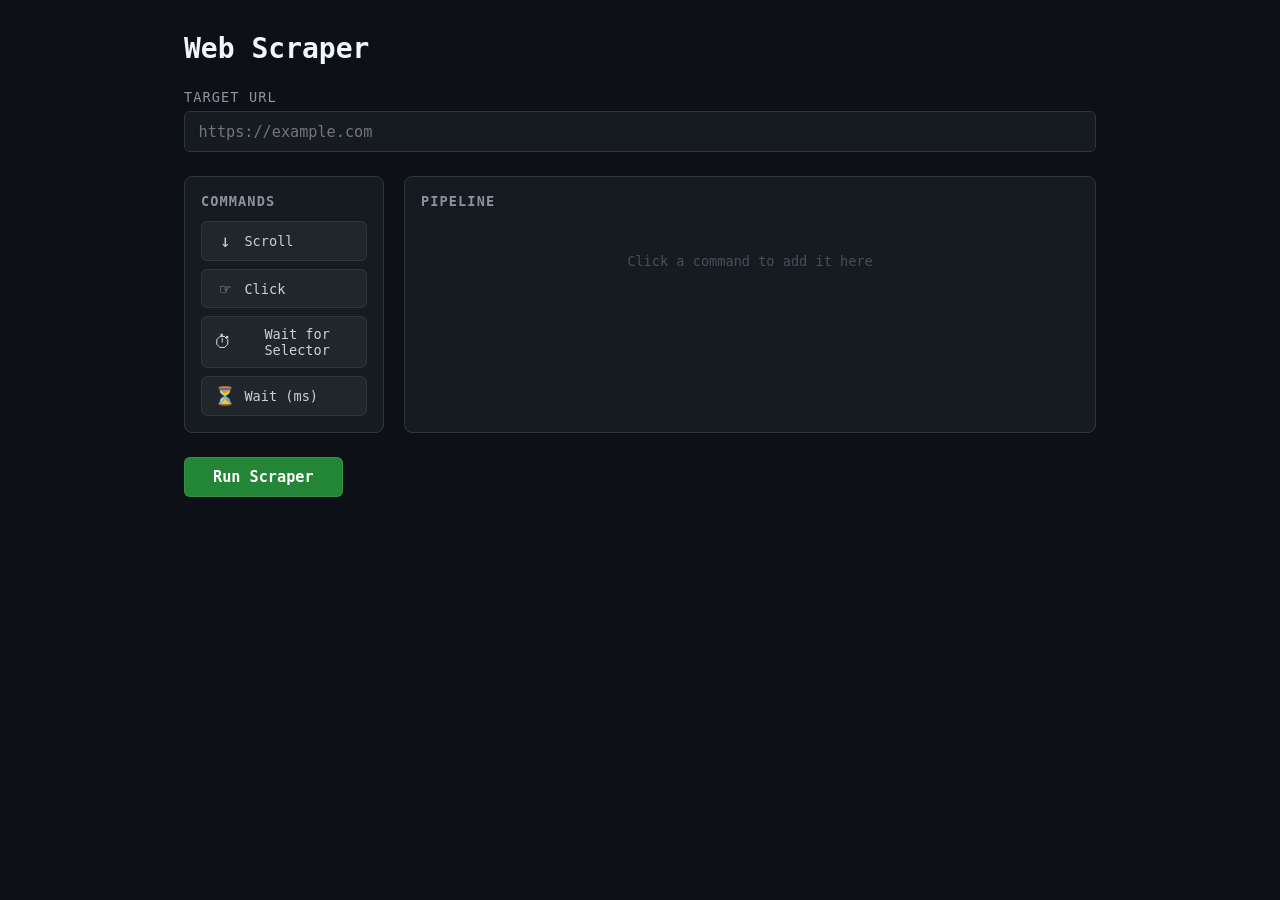
==== templates/index.html @ c5c88d86 "project setup" ====
<!DOCTYPE html>
<html lang="en">
<head>
  <meta charset="UTF-8">
  <meta name="viewport" content="width=device-width, initial-scale=1.0">
  <title>Web Scraper</title>
  <link rel="stylesheet" href="/static/style.css">
</head>
<body>
  <div class="container">
    <h1>Web Scraper</h1>

    <div class="url-section">
      <label for="url-input">Target URL</label>
      <input
        type="text"
        id="url-input"
        placeholder="https://example.com"
        spellcheck="false"
      >
    </div>

    <div class="builder">
      <div class="palette">
        <h3>Commands</h3>
        <div class="palette-buttons">
          <button data-cmd="scroll" title="Scroll to bottom">
            <span class="cmd-icon">&#8595;</span> Scroll
          </button>
          <button data-cmd="click" title="Click element by text">
            <span class="cmd-icon">&#9758;</span> Click
          </button>
          <button data-cmd="wait_selector" title="Wait for element">
            <span class="cmd-icon">&#9201;</span> Wait for Selector
          </button>
          <button data-cmd="wait_timeout" title="Wait for duration">
            <span class="cmd-icon">&#9203;</span> Wait (ms)
          </button>
        </div>
      </div>

      <div class="pipeline">
        <h3>Pipeline</h3>
        <div id="pipeline-list" class="pipeline-list">
          <div class="pipeline-empty">Click a command to add it here</div>
        </div>
      </div>
    </div>

    <div class="actions">
      <button id="run-btn" class="run-btn">Run Scraper</button>
      <span id="status" class="status"></span>
    </div>

    <div id="results" class="results hidden">
      <div class="results-header">
        <h3>HTML Output</h3>
        <div class="results-actions">
          <button id="copy-btn" class="secondary-btn">Copy</button>
          <button id="download-btn" class="secondary-btn">Download .html</button>
        </div>
      </div>
      <pre id="html-output" class="html-output"></pre>
    </div>
  </div>

  <script src="/static/script.js"></script>
</body>
</html>
---- static/style.css ----
*,
*::before,
*::after {
  box-sizing: border-box;
  margin: 0;
  padding: 0;
}

body {
  font-family: -apple-system, BlinkMacSystemFont, "Segoe UI", Roboto, monospace;
  background: #0d1117;
  color: #c9d1d9;
  min-height: 100vh;
}

.container {
  max-width: 960px;
  margin: 0 auto;
  padding: 2rem 1.5rem;
}

h1 {
  font-size: 1.75rem;
  color: #f0f6fc;
  margin-bottom: 1.5rem;
  font-weight: 600;
}

h3 {
  font-size: 0.85rem;
  text-transform: uppercase;
  letter-spacing: 0.08em;
  color: #8b949e;
  margin-bottom: 0.75rem;
}

/* URL input */
.url-section {
  margin-bottom: 1.5rem;
}

.url-section label {
  display: block;
  font-size: 0.85rem;
  color: #8b949e;
  margin-bottom: 0.4rem;
  text-transform: uppercase;
  letter-spacing: 0.08em;
}

#url-input {
  width: 100%;
  padding: 0.65rem 0.85rem;
  background: #161b22;
  border: 1px solid #30363d;
  border-radius: 6px;
  color: #f0f6fc;
  font-size: 0.95rem;
  font-family: "SF Mono", "Fira Code", monospace;
  outline: none;
  transition: border-color 0.15s;
}

#url-input:focus {
  border-color: #58a6ff;
}

/* Builder layout */
.builder {
  display: grid;
  grid-template-columns: 200px 1fr;
  gap: 1.25rem;
  margin-bottom: 1.5rem;
}

@media (max-width: 640px) {
  .builder {
    grid-template-columns: 1fr;
  }
}

/* Palette */
.palette {
  background: #161b22;
  border: 1px solid #30363d;
  border-radius: 8px;
  padding: 1rem;
}

.palette-buttons {
  display: flex;
  flex-direction: column;
  gap: 0.5rem;
}

.palette-buttons button {
  display: flex;
  align-items: center;
  gap: 0.5rem;
  padding: 0.55rem 0.75rem;
  background: #21262d;
  border: 1px solid #30363d;
  border-radius: 6px;
  color: #c9d1d9;
  font-size: 0.85rem;
  cursor: pointer;
  transition: background 0.15s, border-color 0.15s;
  font-family: inherit;
}

.palette-buttons button:hover {
  background: #30363d;
  border-color: #58a6ff;
}

.cmd-icon {
  font-size: 1.1rem;
  width: 1.4rem;
  text-align: center;
}

/* Pipeline */
.pipeline {
  background: #161b22;
  border: 1px solid #30363d;
  border-radius: 8px;
  padding: 1rem;
  min-height: 200px;
}

.pipeline-list {
  display: flex;
  flex-direction: column;
  gap: 0.5rem;
}

.pipeline-empty {
  color: #484f58;
  font-size: 0.85rem;
  text-align: center;
  padding: 2rem 0;
}

/* Command block */
.cmd-block {
  display: flex;
  align-items: center;
  gap: 0.6rem;
  padding: 0.6rem 0.75rem;
  background: #0d1117;
  border: 1px solid #30363d;
  border-radius: 6px;
  transition: border-color 0.15s;
}

.cmd-block:hover {
  border-color: #58a6ff;
}

.cmd-drag {
  cursor: grab;
  color: #484f58;
  font-size: 1.1rem;
  user-select: none;
  padding: 0 0.15rem;
}

.cmd-drag:active {
  cursor: grabbing;
}

.cmd-drag.dragging {
  opacity: 0.4;
}

.cmd-block.drag-over {
  border-color: #58a6ff;
  background: #161b22;
}

.cmd-label {
  font-size: 0.8rem;
  font-weight: 600;
  color: #58a6ff;
  min-width: 7.5rem;
  text-transform: capitalize;
}

.cmd-params {
  display: flex;
  gap: 0.5rem;
  flex: 1;
}

.cmd-params input {
  flex: 1;
  min-width: 0;
  padding: 0.35rem 0.55rem;
  background: #161b22;
  border: 1px solid #30363d;
  border-radius: 4px;
  color: #c9d1d9;
  font-size: 0.82rem;
  font-family: "SF Mono", "Fira Code", monospace;
  outline: none;
}

.cmd-params input:focus {
  border-color: #58a6ff;
}

.cmd-params input::placeholder {
  color: #484f58;
}

.cmd-remove {
  background: none;
  border: none;
  color: #f85149;
  font-size: 1.1rem;
  cursor: pointer;
  padding: 0.2rem 0.35rem;
  border-radius: 4px;
  opacity: 0.6;
  transition: opacity 0.15s, background 0.15s;
}

.cmd-remove:hover {
  opacity: 1;
  background: rgba(248, 81, 73, 0.1);
}

/* Actions */
.actions {
  display: flex;
  align-items: center;
  gap: 1rem;
  margin-bottom: 1.5rem;
}

.run-btn {
  padding: 0.65rem 1.75rem;
  background: #238636;
  border: 1px solid rgba(240, 246, 252, 0.1);
  border-radius: 6px;
  color: #fff;
  font-size: 0.95rem;
  font-weight: 600;
  cursor: pointer;
  transition: background 0.15s;
  font-family: inherit;
}

.run-btn:hover {
  background: #2ea043;
}

.run-btn:disabled {
  background: #21262d;
  color: #484f58;
  cursor: not-allowed;
}

.status {
  font-size: 0.85rem;
  color: #8b949e;
}

.status.loading {
  color: #58a6ff;
}

.status.error {
  color: #f85149;
}

.status.success {
  color: #3fb950;
}

/* Results */
.results {
  background: #161b22;
  border: 1px solid #30363d;
  border-radius: 8px;
  overflow: hidden;
}

.results.hidden {
  display: none;
}

.results-header {
  display: flex;
  justify-content: space-between;
  align-items: center;
  padding: 0.75rem 1rem;
  border-bottom: 1px solid #30363d;
}

.results-header h3 {
  margin: 0;
}

.results-actions {
  display: flex;
  gap: 0.5rem;
}

.secondary-btn {
  padding: 0.4rem 0.85rem;
  background: #21262d;
  border: 1px solid #30363d;
  border-radius: 6px;
  color: #c9d1d9;
  font-size: 0.8rem;
  cursor: pointer;
  transition: background 0.15s;
  font-family: inherit;
}

.secondary-btn:hover {
  background: #30363d;
}

.html-output {
  padding: 1rem;
  max-height: 500px;
  overflow: auto;
  font-size: 0.78rem;
  line-height: 1.5;
  color: #c9d1d9;
  white-space: pre-wrap;
  word-break: break-all;
  background: #0d1117;
  margin: 0;
}
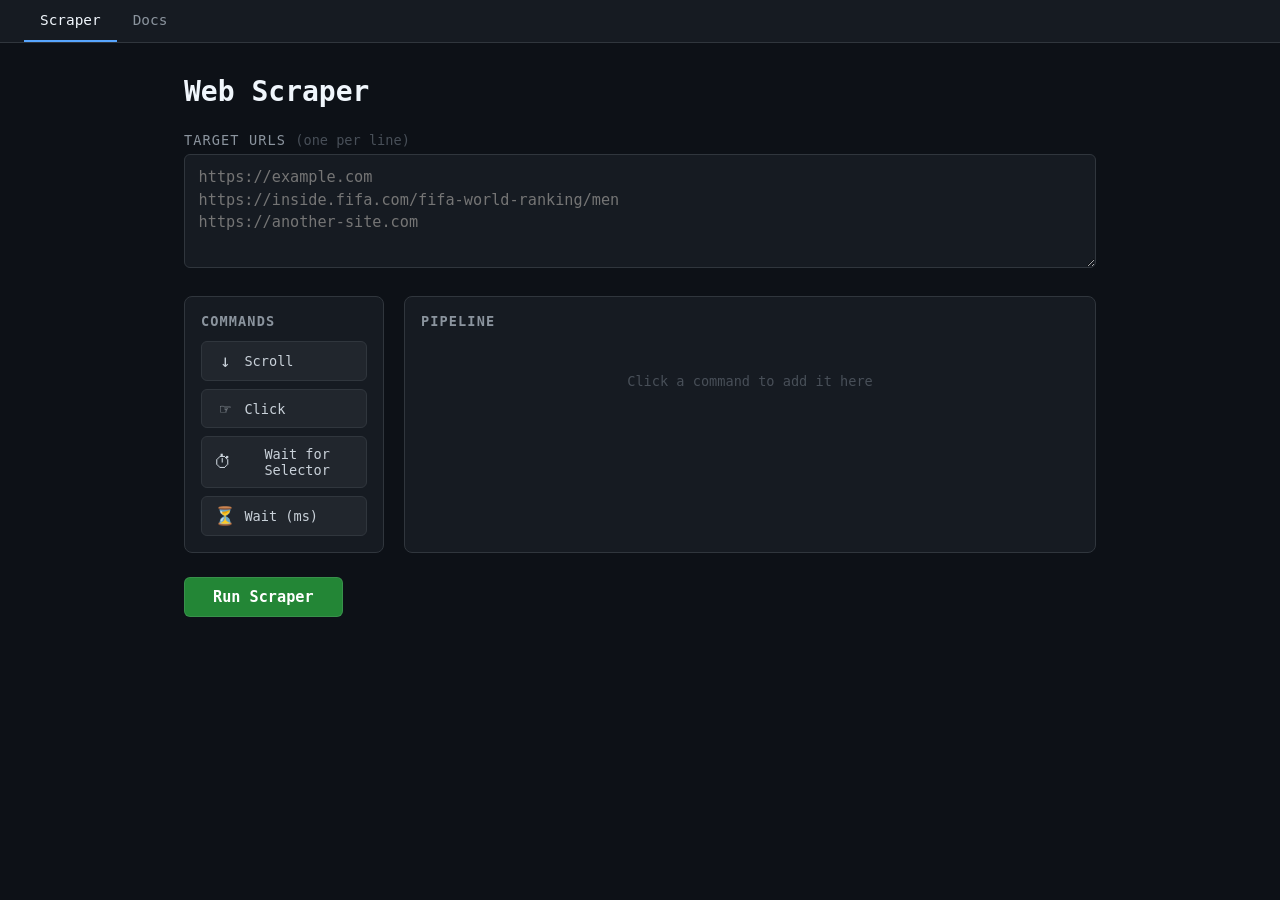
==== commit 30ffab9d: "Add multi-URL scraping, public API, and ZIP export Replace single-URL input with a textarea for batc" ====
--- a/templates/index.html
+++ b/templates/index.html
@@ -7,17 +7,21 @@
   <link rel="stylesheet" href="/static/style.css">
 </head>
 <body>
+  <nav class="topnav">
+    <a href="/" class="active">Scraper</a>
+    <a href="/docs">Docs</a>
+  </nav>
   <div class="container">
     <h1>Web Scraper</h1>
 
     <div class="url-section">
-      <label for="url-input">Target URL</label>
-      <input
-        type="text"
+      <label for="url-input">Target URLs <span class="label-hint">(one per line)</span></label>
+      <textarea
         id="url-input"
-        placeholder="https://example.com"
+        rows="4"
+        placeholder="https://example.com&#10;https://inside.fifa.com/fifa-world-ranking/men&#10;https://another-site.com"
         spellcheck="false"
-      >
+      ></textarea>
     </div>
 
     <div class="builder">
@@ -54,13 +58,12 @@
 
     <div id="results" class="results hidden">
       <div class="results-header">
-        <h3>HTML Output</h3>
+        <h3>Results</h3>
         <div class="results-actions">
-          <button id="copy-btn" class="secondary-btn">Copy</button>
-          <button id="download-btn" class="secondary-btn">Download .html</button>
+          <button id="download-zip-btn" class="secondary-btn">Download All (.zip)</button>
         </div>
       </div>
-      <pre id="html-output" class="html-output"></pre>
+      <div id="results-list" class="results-list"></div>
     </div>
   </div>
 
--- a/static/style.css
+++ b/static/style.css
@@ -13,6 +13,35 @@
   min-height: 100vh;
 }
 
+/* Top nav */
+.topnav {
+  display: flex;
+  gap: 0;
+  background: #161b22;
+  border-bottom: 1px solid #30363d;
+  padding: 0 1.5rem;
+}
+
+.topnav a {
+  display: block;
+  padding: 0.75rem 1rem;
+  color: #8b949e;
+  text-decoration: none;
+  font-size: 0.9rem;
+  font-weight: 500;
+  border-bottom: 2px solid transparent;
+  transition: color 0.15s, border-color 0.15s;
+}
+
+.topnav a:hover {
+  color: #c9d1d9;
+}
+
+.topnav a.active {
+  color: #f0f6fc;
+  border-bottom-color: #58a6ff;
+}
+
 .container {
   max-width: 960px;
   margin: 0 auto;
@@ -46,6 +75,12 @@
   margin-bottom: 0.4rem;
   text-transform: uppercase;
   letter-spacing: 0.08em;
+}
+
+.label-hint {
+  text-transform: none;
+  letter-spacing: normal;
+  color: #484f58;
 }
 
 #url-input {
@@ -59,6 +94,8 @@
   font-family: "SF Mono", "Fira Code", monospace;
   outline: none;
   transition: border-color 0.15s;
+  resize: vertical;
+  line-height: 1.5;
 }
 
 #url-input:focus {
@@ -307,6 +344,11 @@
   gap: 0.5rem;
 }
 
+.results-list {
+  display: flex;
+  flex-direction: column;
+}
+
 .secondary-btn {
   padding: 0.4rem 0.85rem;
   background: #21262d;
@@ -321,6 +363,51 @@
 
 .secondary-btn:hover {
   background: #30363d;
+}
+
+/* Result card */
+.result-card {
+  border-bottom: 1px solid #30363d;
+}
+
+.result-card:last-child {
+  border-bottom: none;
+}
+
+.result-card-header {
+  display: flex;
+  justify-content: space-between;
+  align-items: center;
+  padding: 0.75rem 1rem;
+  gap: 0.75rem;
+}
+
+.result-url {
+  font-size: 0.85rem;
+  font-family: "SF Mono", "Fira Code", monospace;
+  color: #58a6ff;
+  overflow: hidden;
+  text-overflow: ellipsis;
+  white-space: nowrap;
+  flex: 1;
+  min-width: 0;
+}
+
+.result-card-actions {
+  display: flex;
+  gap: 0.4rem;
+  flex-shrink: 0;
+}
+
+.result-error {
+  padding: 0.5rem 1rem 0.75rem;
+  font-size: 0.82rem;
+  color: #f85149;
+  font-family: "SF Mono", "Fira Code", monospace;
+}
+
+.result-card .html-output {
+  border-top: 1px solid #30363d;
 }
 
 .html-output {
@@ -335,3 +422,111 @@
   background: #0d1117;
   margin: 0;
 }
+
+.html-output.hidden {
+  display: none;
+}
+
+/* Docs page */
+.docs h2 {
+  font-size: 1.35rem;
+  color: #f0f6fc;
+  margin: 2.5rem 0 0.75rem;
+  padding-bottom: 0.4rem;
+  border-bottom: 1px solid #30363d;
+}
+
+.docs h2:first-of-type {
+  margin-top: 1rem;
+}
+
+.docs h3 {
+  font-size: 1rem;
+  text-transform: none;
+  letter-spacing: normal;
+  color: #f0f6fc;
+  margin: 1.75rem 0 0.5rem;
+}
+
+.docs p {
+  font-size: 0.92rem;
+  line-height: 1.65;
+  margin-bottom: 0.75rem;
+  color: #c9d1d9;
+}
+
+.docs ul {
+  padding-left: 1.5rem;
+  margin-bottom: 0.75rem;
+}
+
+.docs li {
+  font-size: 0.92rem;
+  line-height: 1.65;
+  margin-bottom: 0.35rem;
+  color: #c9d1d9;
+}
+
+.docs code {
+  background: #161b22;
+  padding: 0.15rem 0.4rem;
+  border-radius: 4px;
+  font-size: 0.85rem;
+  color: #e3b341;
+}
+
+.docs a {
+  color: #58a6ff;
+  text-decoration: none;
+}
+
+.docs a:hover {
+  text-decoration: underline;
+}
+
+.code-block {
+  display: block;
+  background: #161b22;
+  border: 1px solid #30363d;
+  border-radius: 6px;
+  padding: 0.85rem 1rem;
+  font-size: 0.82rem;
+  line-height: 1.55;
+  color: #c9d1d9;
+  white-space: pre;
+  overflow-x: auto;
+  margin-bottom: 1rem;
+}
+
+.docs-table {
+  width: 100%;
+  border-collapse: collapse;
+  margin-bottom: 1rem;
+  font-size: 0.88rem;
+}
+
+.docs-table th,
+.docs-table td {
+  text-align: left;
+  padding: 0.5rem 0.75rem;
+  border: 1px solid #30363d;
+}
+
+.docs-table th {
+  background: #161b22;
+  color: #8b949e;
+  font-weight: 600;
+  font-size: 0.8rem;
+  text-transform: uppercase;
+  letter-spacing: 0.04em;
+}
+
+.docs-table td {
+  background: #0d1117;
+}
+
+.docs-example {
+  font-size: 0.88rem;
+  color: #8b949e;
+  margin-bottom: 1.5rem;
+}
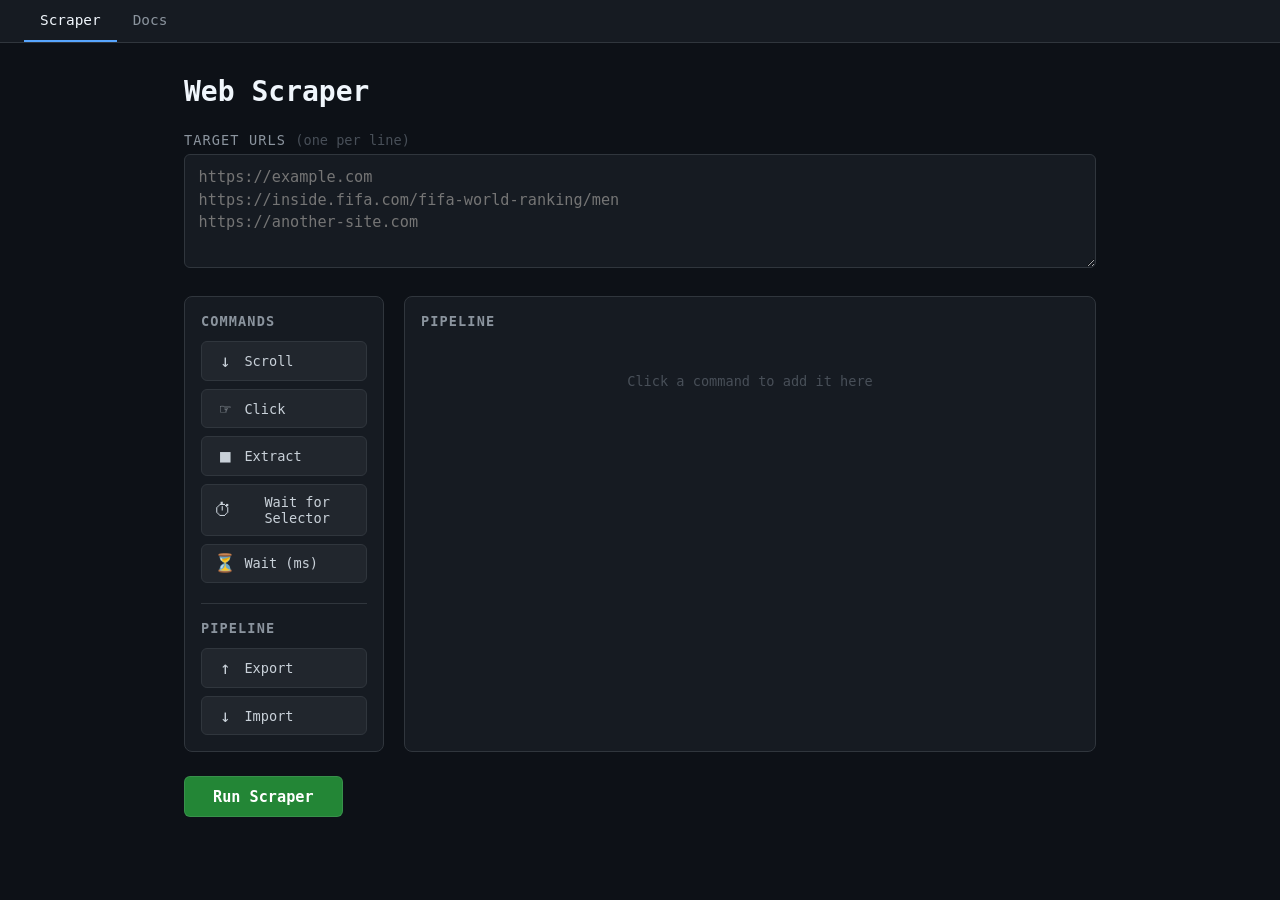
==== commit b05a1a70: "Add extract command and CSV export Update scraper to return structured extraction results alongside " ====
--- a/templates/index.html
+++ b/templates/index.html
@@ -31,8 +31,11 @@
           <button data-cmd="scroll" title="Scroll to bottom">
             <span class="cmd-icon">&#8595;</span> Scroll
           </button>
-          <button data-cmd="click" title="Click element by text">
+          <button data-cmd="click" title="Click element by text or selector">
             <span class="cmd-icon">&#9758;</span> Click
+          </button>
+          <button data-cmd="extract" title="Extract data with CSS selector">
+            <span class="cmd-icon">&#9632;</span> Extract
           </button>
           <button data-cmd="wait_selector" title="Wait for element">
             <span class="cmd-icon">&#9201;</span> Wait for Selector
@@ -40,6 +43,17 @@
           <button data-cmd="wait_timeout" title="Wait for duration">
             <span class="cmd-icon">&#9203;</span> Wait (ms)
           </button>
+        </div>
+
+        <h3 class="palette-sub">Pipeline</h3>
+        <div class="palette-buttons">
+          <button id="export-pipeline-btn" title="Save pipeline to file">
+            <span class="cmd-icon">&#8593;</span> Export
+          </button>
+          <button id="import-pipeline-btn" title="Load pipeline from file">
+            <span class="cmd-icon">&#8595;</span> Import
+          </button>
+          <input type="file" id="import-file-input" accept=".json" style="display:none">
         </div>
       </div>
 
@@ -60,6 +74,7 @@
       <div class="results-header">
         <h3>Results</h3>
         <div class="results-actions">
+          <button id="download-csv-btn" class="secondary-btn" style="display:none">Download CSV</button>
           <button id="download-zip-btn" class="secondary-btn">Download All (.zip)</button>
         </div>
       </div>
--- a/static/style.css
+++ b/static/style.css
@@ -122,6 +122,12 @@
   border: 1px solid #30363d;
   border-radius: 8px;
   padding: 1rem;
+}
+
+.palette-sub {
+  margin-top: 1.25rem;
+  border-top: 1px solid #30363d;
+  padding-top: 1rem;
 }
 
 .palette-buttons {
@@ -376,10 +382,23 @@
 
 .result-card-header {
   display: flex;
-  justify-content: space-between;
   align-items: center;
   padding: 0.75rem 1rem;
-  gap: 0.75rem;
+  gap: 0.6rem;
+  cursor: pointer;
+  user-select: none;
+  transition: background 0.1s;
+}
+
+.result-card-header:hover {
+  background: #161b22;
+}
+
+.result-chevron {
+  font-size: 0.65rem;
+  color: #8b949e;
+  flex-shrink: 0;
+  transition: transform 0.15s;
 }
 
 .result-url {
@@ -397,6 +416,16 @@
   display: flex;
   gap: 0.4rem;
   flex-shrink: 0;
+  margin-left: auto;
+}
+
+.result-card-body {
+  overflow: hidden;
+  transition: max-height 0.2s ease;
+}
+
+.result-card-body.collapsed {
+  display: none;
 }
 
 .result-error {
@@ -530,3 +559,38 @@
   color: #8b949e;
   margin-bottom: 1.5rem;
 }
+
+/* Extracted data */
+.result-extracted {
+  border-top: 1px solid #30363d;
+  padding: 0.75rem 1rem;
+}
+
+.extracted-section {
+  margin-bottom: 0.5rem;
+}
+
+.extracted-section:last-child {
+  margin-bottom: 0;
+}
+
+.extracted-title {
+  font-size: 0.78rem;
+  color: #3fb950;
+  font-weight: 600;
+  margin-bottom: 0.3rem;
+}
+
+.extracted-values {
+  background: #0d1117;
+  border: 1px solid #30363d;
+  border-radius: 4px;
+  padding: 0.5rem 0.75rem;
+  font-size: 0.78rem;
+  line-height: 1.5;
+  color: #c9d1d9;
+  white-space: pre-wrap;
+  margin: 0;
+  max-height: 200px;
+  overflow: auto;
+}
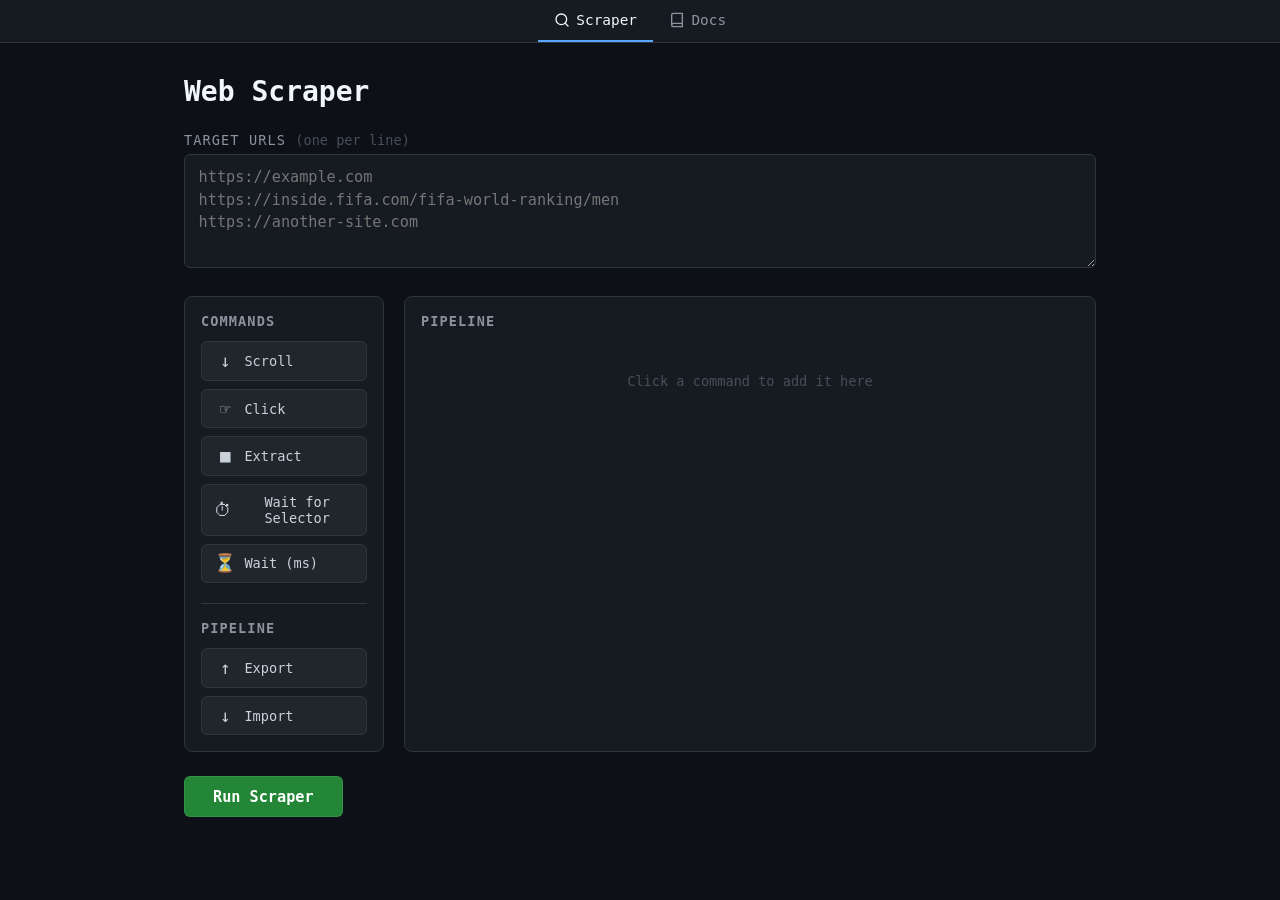
==== commit d89e0a69: "Add per-IP API rate limiting and UI polish" ====
--- a/templates/index.html
+++ b/templates/index.html
@@ -8,8 +8,14 @@
 </head>
 <body>
   <nav class="topnav">
-    <a href="/" class="active">Scraper</a>
-    <a href="/docs">Docs</a>
+    <a href="/" class="active">
+      <svg class="nav-icon" viewBox="0 0 24 24" fill="none" stroke="currentColor" stroke-width="2" stroke-linecap="round" stroke-linejoin="round"><circle cx="11" cy="11" r="8"/><line x1="21" y1="21" x2="16.65" y2="16.65"/></svg>
+      Scraper
+    </a>
+    <a href="/docs">
+      <svg class="nav-icon" viewBox="0 0 24 24" fill="none" stroke="currentColor" stroke-width="2" stroke-linecap="round" stroke-linejoin="round"><path d="M4 19.5A2.5 2.5 0 0 1 6.5 17H20"/><path d="M6.5 2H20v20H6.5A2.5 2.5 0 0 1 4 19.5v-15A2.5 2.5 0 0 1 6.5 2z"/></svg>
+      Docs
+    </a>
   </nav>
   <div class="container">
     <h1>Web Scraper</h1>
--- a/static/style.css
+++ b/static/style.css
@@ -16,6 +16,7 @@
 /* Top nav */
 .topnav {
   display: flex;
+  justify-content: center;
   gap: 0;
   background: #161b22;
   border-bottom: 1px solid #30363d;
@@ -23,7 +24,9 @@
 }
 
 .topnav a {
-  display: block;
+  display: flex;
+  align-items: center;
+  gap: 0.4rem;
   padding: 0.75rem 1rem;
   color: #8b949e;
   text-decoration: none;
@@ -40,6 +43,12 @@
 .topnav a.active {
   color: #f0f6fc;
   border-bottom-color: #58a6ff;
+}
+
+.nav-icon {
+  width: 16px;
+  height: 16px;
+  flex-shrink: 0;
 }
 
 .container {
@@ -419,15 +428,6 @@
   margin-left: auto;
 }
 
-.result-card-body {
-  overflow: hidden;
-  transition: max-height 0.2s ease;
-}
-
-.result-card-body.collapsed {
-  display: none;
-}
-
 .result-error {
   padding: 0.5rem 1rem 0.75rem;
   font-size: 0.82rem;
@@ -452,21 +452,72 @@
   margin: 0;
 }
 
-.html-output.hidden {
-  display: none;
-}
-
-/* Docs page */
-.docs h2 {
-  font-size: 1.35rem;
+/* Docs layout */
+.docs-layout {
+  display: flex;
+  max-width: 960px;
+  margin: 0 auto;
+  min-height: calc(100vh - 45px);
+}
+
+.docs-sidebar {
+  width: 220px;
+  flex-shrink: 0;
+  position: sticky;
+  top: 25vh;
+  height: 100vh;
+  padding: 1.5rem 0;
+}
+
+.sidebar-section {
+  display: flex;
+  flex-direction: column;
+}
+
+.sidebar-link {
+  display: flex;
+  align-items: center;
+  gap: 0.5rem;
+  padding: 0.6rem 1.25rem;
+  color: #8b949e;
+  text-decoration: none;
+  font-size: 0.85rem;
+  font-weight: 500;
+  transition: color 0.15s, background 0.15s;
+}
+
+.sidebar-link:hover {
+  color: #c9d1d9;
+}
+
+.sidebar-link.active {
   color: #f0f6fc;
-  margin: 2.5rem 0 0.75rem;
-  padding-bottom: 0.4rem;
+  border-left: 2px solid #58a6ff;
+}
+
+.sidebar-icon {
+  width: 16px;
+  height: 16px;
+  flex-shrink: 0;
+}
+
+.docs-content {
+  flex: 1;
+  max-width: 700px;
+  padding: 2rem 2.5rem;
+}
+
+/* Docs content */
+.docs h1 {
+  font-size: 1.5rem;
+  color: #f0f6fc;
+  margin: 2rem 0 0.75rem;
+  padding-bottom: 0.5rem;
   border-bottom: 1px solid #30363d;
 }
 
-.docs h2:first-of-type {
-  margin-top: 1rem;
+.docs h1:first-of-type {
+  margin-top: 0;
 }
 
 .docs h3 {
